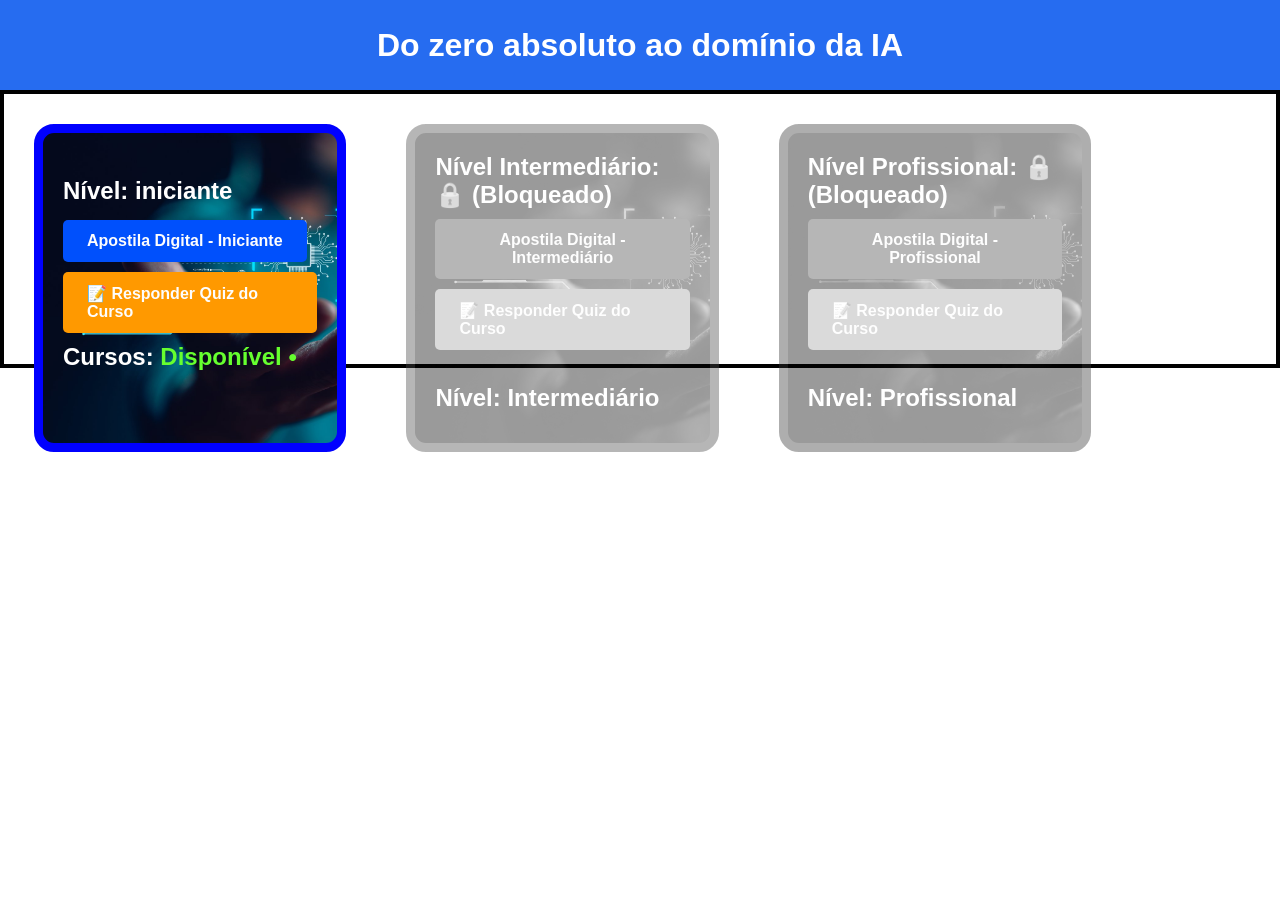
==== Curso com apostilha/index.html @ bef697b9 "REDESIGN progresso1" ====
<!DOCTYPE html>
<html lang="pt-BR">

<head>
    <meta charset="UTF-8">
    <meta name="viewport" content="width=device-width, initial-scale=1.0">
    <title>Página do curso</title>
    <link rel="stylesheet" href="IA2.css">
</head>

<body>
    <header>
    <div class="superior">
        <h1>Do zero absoluto ao domínio da IA</h1>
    </div>
    </header>
    
    <main>

        <!-- BLOCO INICIANTE -->
         <div class="cursos">
        <div class="meio1" id="bloco-iniciante">
            <p>Nível: iniciante</p>
            <a href="https://canva.link/gjycer9l5aq3g00" target="_blank" class="botao-download">Apostila Digital - Iniciante</a>
            <!-- Link envia o aluno para o quiz identificando que ele está no nível iniciante -->
            <a href="quiz1.html" class="btn-abrir-quiz">📝 Responder Quiz do Curso</a>
            <h2>Cursos: <span style="color: rgb(102, 255, 47);" id="status-iniciante">Disponível •</span></h2>
            <div id="quiz-janela-iniciante" class="caixa-quiz"></div>
        </div>
        
        <!-- BLOCO INTERMEDIÁRIO -->
        <div class="meio2" id="bloco-intermediario">
            <h2>Nível Intermediário: <span id="status-intermediario">🔒 (Bloqueado)</span></h2>
            <a href="https://canva.link/ynvad0z4oho5xw4" target="_blank" class="botao-download">Apostila Digital - Intermediário</a>
            <!-- Link envia o aluno para o quiz identificando que ele está no nível intermediário -->
            <a href="quiz2.html" class="btn-abrir-quiz">📝 Responder Quiz do Curso</a>
            <p>Nível: Intermediário</p>
            <div id="quiz-janela-intermediario" class="caixa-quiz"></div>
        </div>

        <!-- BLOCO PROFISSIONAL -->
        <div class="meio3" id="bloco-profissional">
            <h2>Nível Profissional: <span id="status-profissional">🔒 (Bloqueado)</span></h2>
            <a href="https://canva.link/oz46xq83tvym9mz" target="_blank" class="botao-download">Apostila Digital - Profissional</a>
            <a href="quiz3.html" class="btn-abrir-quiz">📝 Responder Quiz do Curso</a>
            <p>Nível: Profissional</p>
            <div id="quiz-janela-profissional" class="caixa-quiz"></div>
        </div>
         </div>
    </main>

    <script>
        // Limpa memórias de testes antigos para não interferir na URL
        localStorage.clear();

        function gerenciarProgressoViaURL() {
            // 1. Captura os elementos visuais do HTML
            const blocoIntermediario = document.getElementById("bloco-intermediario");
            const blocoProfissional = document.getElementById("bloco-profissional");
            const statusIniciante = document.getElementById("status-iniciante");
            const statusIntermediario = document.getElementById("status-intermediario");
            const statusProfissional = document.getElementById("status-profissional");

            // 2. Lê os parâmetros direto da barra de endereços (URL)
            const parametros = new URLSearchParams(window.location.search);
            
            // Verifica se as flags de aprovação foram passadas na URL
            const passouNoQuizIniciante = parametros.get("qz1") === "passou";
            const passouNoQuizIntermediario = parametros.get("qz2") === "passou";

            // --- RESOLUÇÃO DO ERRO: VALIDAÇÃO DO NÍVEL INTERMEDIÁRIO ---
            if (passouNoQuizIniciante) {
                if (blocoIntermediario) blocoIntermediario.classList.remove("meio-bloqueado");
                if (statusIniciante) statusIniciante.innerText = "🏆 (Concluído!)";
                if (statusIntermediario) {
                    statusIntermediario.innerText = "🔓 (Liberado)";
                    statusIntermediario.style.color = "#adff2f";
                }
            } else {
                if (blocoIntermediario) blocoIntermediario.classList.add("meio-bloqueado");
            }

            // --- RESOLUÇÃO DO ERRO: VALIDAÇÃO DO NÍVEL PROFISSIONAL ---
            if (passouNoQuizIntermediario) {
                // Remove obrigatoriamente o bloqueio do bloco intermediário também para manter a coerência
                if (blocoIntermediario) blocoIntermediario.classList.remove("meio-bloqueado");
                if (statusIntermediario) {
                    statusIntermediario.innerText = "🏆 (Concluído!)";
                    statusIntermediario.style.color = "gold";
                }

                // Destrava e altera o visual do bloco profissional na hora
                if (blocoProfissional) blocoProfissional.classList.remove("meio-bloqueado");
                if (statusProfissional) {
                    statusProfissional.innerText = "🔓 (Liberado)";
                    statusProfissional.style.color = "#adff2f";
                }
            } else {
                if (blocoProfissional) blocoProfissional.classList.add("meio-bloqueado");
            }
        }

        // Executa a checagem visual das URLs assim que o aluno entra ou retorna ao site
        window.addEventListener("DOMContentLoaded", gerenciarProgressoViaURL);
    </script>
</body>
</html>
---- Curso com apostilha/IA2.css ----
html, body {
    margin: 0;
    padding: 0;
}
* {
    font-family: Arial, Helvetica, sans-serif;
    font-weight: bold;
}
header {
    height: 10vh;
    width: 100%;
    background-color: rgb(38, 108, 240);
}
.superior {
    border-radius: 15px;
    color: white;
    width: 100%;
    height: 100%;
    display: flex;
    justify-content: center;
    align-items: center;
}
.superior h1 {
    margin: 0;
    text-align: center;
    display: flex;
    align-items: center;
    justify-content: center;
}

main {
    height: 90vh;
    width: 100%;
}
.cursos {
    display: flex;
    justify-content: start;
    border: solid 4px;
    height: 30vh;
    
}
.meio1 {
    display: flex;
    justify-content: flex-start;
    align-items: flex-start;
    gap: 10px;
    flex-direction: column;
    background-color: rgb(255, 255, 255);
    border-radius: 20px;
    margin: 30px;
    padding: 20px;
    background-image: url(ia-generativa.jpg);
    background-repeat: no-repeat;
    background-size: cover;
    color: white;
    height:100%;
    width: 20%;
    border: solid 9px blue;
}
.meio2 {
    display: flex;
    justify-content: flex-start;
    align-items: flex-start;
    gap: 10px;
    flex-direction: column;
    background-color: rgb(255, 255, 255);
    border-radius: 20px;
    margin: 30px;
    padding: 20px;
    background-image: url(IAroxa.png);
    background-repeat: no-repeat;
    background-size: cover;
    color: white;
    height: 100%;
    width: 20%;
    border: solid 9px blueviolet;
}
.meio3 {
    display: flex;
    justify-content: flex-start;
    align-items: flex-start;
    gap: 10px;
    flex-direction: column;
    background-color: rgb(255, 255, 255);
    border-radius: 20px;
    margin: 30px;
    padding: 20px;
    background-image: url(IAvermelha.png);
    background-repeat: no-repeat;
    background-size: cover;
    color: white;
    height: 100%;
    width: 20%;
    border: solid 9px red;
}

.meio1 h2 {
    justify-content: flex-start;
    align-items: flex-start;
    margin: 0;
    opacity: 1;
}

.meio1 img {
    width: 20%;
    margin: 5px;
    display: flex;
    justify-content: flex-start;
    align-items: flex-start;
    border-radius: 15px;
    opacity: 1;
    animation-name: pulsar;
    animation-iteration-count: infinite;
    animation-duration: 4s;
    transition: ease;
}
@keyframes pulsar {
    0% {
        transform: scale(1.0);
    }
    50% {
        transform: scale(1.05);
    }
    100% {
        transform: scale(1.0);
    }
}

.meio1 p {
    font-size: x-large;
    margin-bottom: 5px;
    opacity: 1;
}
.meio2 h2 {
    justify-content: flex-start;
    align-items: flex-start;
    margin: 0;
    opacity: 1;
}

.meio2 img {
    width: 20%;
    margin: 5px;
    justify-content: flex-start;
    align-items: flex-start;
    border-radius: 15px;
    opacity: 1;
        animation-name: pulsar;
    animation-iteration-count: infinite;
    animation-duration: 4s;
    transition: ease;
}
@keyframes pulsar {
    0% {
        transform: scale(1.0);
    }
    50% {
        transform: scale(1.05);
    }
    100% {
        transform: scale(1.0);
    }
}

.meio2 p {
    font-size: x-large;
    margin-bottom: 5px;
    opacity: 1;
}
.meio3 h2 {
    justify-content: flex-start;
    align-items: flex-start;
    margin: 0;
    opacity: 1;
}

.meio3 img {
    width: 20%;
    margin: 5px;
    justify-content: flex-start;
    align-items: flex-start;
    border-radius: 15px;
    opacity: 1;
        animation-name: pulsar;
    animation-iteration-count: infinite;
    animation-duration: 4s;
    transition: ease;
}
@keyframes pulsar {
    0% {
        transform: scale(1.0);
    }
    50% {
        transform: scale(1.05);
    }
    100% {
        transform: scale(1.0);
    }
}

.meio3 p {
    font-size: x-large;
    margin-bottom: 5px;
    opacity: 1;
}

.botao-download {
    display: flex;
    flex-wrap: wrap;
    justify-content: flex-end;
    align-items: flex-end;
    text-align: center;
  display: block;
  width: fit-content;
  padding: 12px 24px;
  background-color: #0050fc;
  color: #fdfdfd;
  text-decoration: none;
  border-radius: 5px;
  font-weight: bold;
  font-family: Arial, sans-serif;
  transition: background 0.3s ease;
}

.botao-download:hover {
  background-color: #00a2ff;
  transform: scale(1.01);

}

.meio-bloqueado {
    position: relative;
    opacity: 0.4 !important; 
    filter: grayscale(1) !important; 
    pointer-events: none; 
    cursor: not-allowed;
}

.meio-bloqueado img {
    animation-name: none !important; 
}

/* ==========================================================================
   COLE ESTE BLOCO NO FINAL DO SEU ARQUIVO IA2.CSS
   ========================================================================== */

/* Estilo do botão de abrir o quiz (Laranja) */
.btn-abrir-quiz {
    display: block;
    width: fit-content;
    padding: 12px 24px;
    background-color: #ff9900;
    color: #fdfdfd;
    text-decoration: none;
    border-radius: 5px;
    font-weight: bold;
    font-family: Arial, sans-serif;
    border: none;
    cursor: pointer;
    transition: background 0.3s ease;
}

.btn-abrir-quiz:hover {
    background-color: #e68a00;
    transform: scale(1.01);
}

/* Caixinha preta onde as perguntas aparecem */
.caixa-quiz {
    display: none; /* Começa escondida e o JS faz aparecer */
    background-color: #1c1c1c;
    color: white;
    border: solid 2px #0050fc;
    border-radius: 15px;
    padding: 20px;
    margin: 20px auto;
    width: 90%;
    max-width: 500px;
    box-shadow: 0 4px 15px rgba(0,0,0,0.5);
    text-align: left;
}

/* Alinhamento das alternativas do Quiz */
.opcoes-container {
    display: flex;
    flex-direction: column;
    gap: 10px;
    margin-top: 15px;
}

/* Botões das alternativas (A, B, C, D) */
.btn-opcao {
    background-color: #333333;
    color: white;
    border: solid 1px #555555;
    padding: 12px;
    border-radius: 6px;
    cursor: pointer;
    text-align: left;
    font-size: 15px;
    font-weight: bold;
    transition: 0.2s;
}

.btn-opcao:hover {
    background-color: #0050fc;
    border-color: #00a2ff;
}

/* Botão de fechar e concluir o quiz */
.btn-fechar {
    background-color: #28a745;
    color: white;
    border: none;
    padding: 10px 20px;
    border-radius: 5px;
    cursor: pointer;
    font-weight: bold;
    margin-top: 15px;
    display: block;
}

@media (max-width: 1000px) {
    .cursos {
        display: flex;
        flex-direction: column;
        align-items: center;
        width: 100%;
    }
    .meio1 {
        width: 80%;
    }
    .meio2 {
        width: 80%;
    }
    .meio3 {
        width: 80%;
    }
    
}
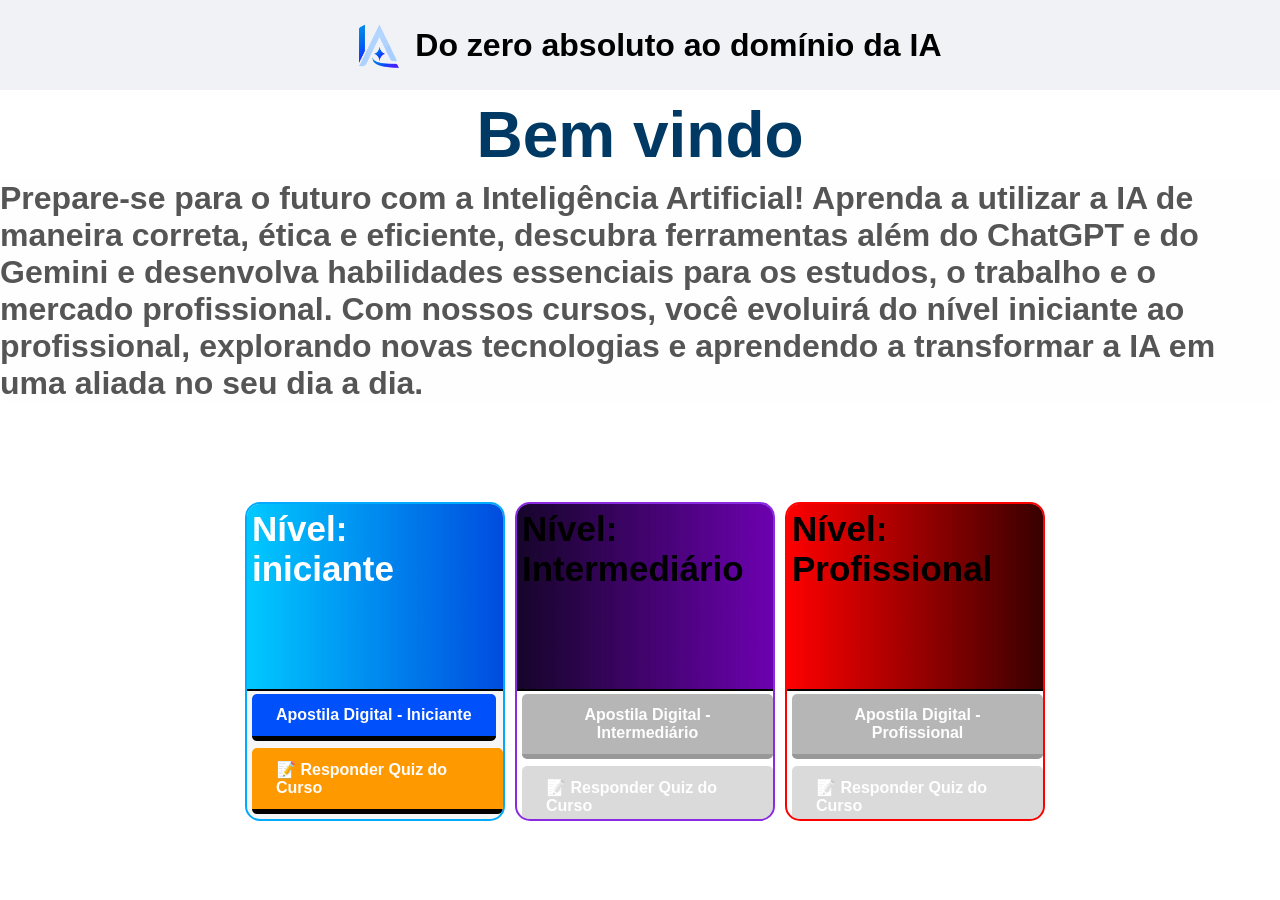
==== commit 94c52664: "progresso3 para ser observado" ====
--- a/Curso com apostilha/index.html
+++ b/Curso com apostilha/index.html
@@ -11,6 +11,7 @@
 <body>
     <header>
     <div class="superior">
+        <img src="Logo.png" alt="">
         <h1>Do zero absoluto ao domínio da IA</h1>
     </div>
     </header>
@@ -18,32 +19,43 @@
     <main>
 
         <!-- BLOCO INICIANTE -->
+         <i class="ainima">Bem vindo</i>
+        <h3 class="titulo2">Prepare-se para o futuro com a Inteligência Artificial! Aprenda a utilizar a IA de maneira correta, ética e eficiente, descubra ferramentas além do ChatGPT e do Gemini e desenvolva habilidades essenciais para os estudos, o trabalho e o mercado profissional. Com nossos cursos, você evoluirá do nível iniciante ao profissional, explorando novas tecnologias e aprendendo a transformar a IA em uma aliada no seu dia a dia.</h3>
          <div class="cursos">
         <div class="meio1" id="bloco-iniciante">
+            <div class="fundo1">
             <p>Nível: iniciante</p>
+            </div>
             <a href="https://canva.link/gjycer9l5aq3g00" target="_blank" class="botao-download">Apostila Digital - Iniciante</a>
             <!-- Link envia o aluno para o quiz identificando que ele está no nível iniciante -->
             <a href="quiz1.html" class="btn-abrir-quiz">📝 Responder Quiz do Curso</a>
+            <hr>
             <h2>Cursos: <span style="color: rgb(102, 255, 47);" id="status-iniciante">Disponível •</span></h2>
             <div id="quiz-janela-iniciante" class="caixa-quiz"></div>
         </div>
         
         <!-- BLOCO INTERMEDIÁRIO -->
         <div class="meio2" id="bloco-intermediario">
-            <h2>Nível Intermediário: <span id="status-intermediario">🔒 (Bloqueado)</span></h2>
+            <div class="fundo2">
+            <p>Nível: Intermediário</p>
+            </div>
             <a href="https://canva.link/ynvad0z4oho5xw4" target="_blank" class="botao-download">Apostila Digital - Intermediário</a>
             <!-- Link envia o aluno para o quiz identificando que ele está no nível intermediário -->
             <a href="quiz2.html" class="btn-abrir-quiz">📝 Responder Quiz do Curso</a>
-            <p>Nível: Intermediário</p>
+            <hr>
+            <h2>Cursos:<span id="status-intermediario">🔒 Bloqueado</span></h2>
             <div id="quiz-janela-intermediario" class="caixa-quiz"></div>
         </div>
 
         <!-- BLOCO PROFISSIONAL -->
         <div class="meio3" id="bloco-profissional">
-            <h2>Nível Profissional: <span id="status-profissional">🔒 (Bloqueado)</span></h2>
+            <div class="fundo3">
+            <p>Nível: Profissional</p>
+            </div>
             <a href="https://canva.link/oz46xq83tvym9mz" target="_blank" class="botao-download">Apostila Digital - Profissional</a>
             <a href="quiz3.html" class="btn-abrir-quiz">📝 Responder Quiz do Curso</a>
-            <p>Nível: Profissional</p>
+            <hr>
+            <h2>Cursos:<span id="status-profissional">🔒 Bloqueado</span></h2>
             <div id="quiz-janela-profissional" class="caixa-quiz"></div>
         </div>
          </div>
--- a/Curso com apostilha/IA2.css
+++ b/Curso com apostilha/IA2.css
@@ -8,17 +8,21 @@
 }
 header {
     height: 10vh;
-    width: 100%;
-    background-color: rgb(38, 108, 240);
+    width: 100vw;
+    background-color: rgb(240, 242, 246);
 }
 .superior {
-    border-radius: 15px;
     color: white;
     width: 100%;
     height: 100%;
     display: flex;
     justify-content: center;
     align-items: center;
+    color: black;
+}
+.superior img {
+    height: 100%;
+    width: 6%;
 }
 .superior h1 {
     margin: 0;
@@ -27,82 +31,179 @@
     align-items: center;
     justify-content: center;
 }
-
-main {
-    height: 90vh;
+.ainima {
+    animation-name: ap;
+    animation-duration: 1.5s;
+    animation-delay: 0.5s;
+    animation-fill-mode: forwards;
+    animation-timing-function: linear;
+    opacity: 0;
+    font-style: normal;
+    display: flex;
+    justify-content: center;
+    margin: 0;
+    padding: 0;
+    color: #003a64;
+    font-size:400% ;
+    font-weight: bold;
+    display: flex;
+    align-items: center;
+    height: 10vh;
+}
+@keyframes ap {
+    0% {
+        opacity: 0;
+    }
+    100% {
+        opacity: 1;
+    }
+}
+.titulo2 {
+font-size: 200%;
+background-color: rgb(255, 254, 254);
+border-radius: 0 0 10px 10px;
+color: #555555;
+margin: 0;
+padding: 0;
+}
+.cursos {
+    display: flex;
+    flex-direction: row;
+    margin-top: 10px;
+    height: 35vh;
+    gap:10px;
+    justify-content: center;
+    align-items: center;
+    margin-top: 8%;
+}
+.meio1 {
+    border-radius: 15px;
+    background-color: rgb(246, 246, 246);
+    color: white;
+    margin: 0;
+    padding: 0;
+    height:100%;
+    margin-left: 10px;
+    width: 20%;
+    border: solid 2px rgb(0, 170, 255);
+    overflow: hidden;
+}
+.fundo1 {
     width: 100%;
-}
-.cursos {
-    display: flex;
-    justify-content: start;
-    border: solid 4px;
-    height: 30vh;
-    
-}
-.meio1 {
-    display: flex;
-    justify-content: flex-start;
-    align-items: flex-start;
-    gap: 10px;
-    flex-direction: column;
-    background-color: rgb(255, 255, 255);
-    border-radius: 20px;
-    margin: 30px;
-    padding: 20px;
-    background-image: url(ia-generativa.jpg);
+    position: relative;
+    border-bottom: solid 2px black;
+    margin-bottom: 3px;
+    background-image: url(iniciante.jpeg);
     background-repeat: no-repeat;
     background-size: cover;
-    color: white;
-    height:100%;
-    width: 20%;
-    border: solid 9px blue;
-}
-.meio2 {
-    display: flex;
-    justify-content: flex-start;
-    align-items: flex-start;
-    gap: 10px;
-    flex-direction: column;
-    background-color: rgb(255, 255, 255);
-    border-radius: 20px;
-    margin: 30px;
-    padding: 20px;
-    background-image: url(IAroxa.png);
-    background-repeat: no-repeat;
-    background-size: cover;
-    color: white;
-    height: 100%;
-    width: 20%;
-    border: solid 9px blueviolet;
-}
-.meio3 {
-    display: flex;
-    justify-content: flex-start;
-    align-items: flex-start;
-    gap: 10px;
-    flex-direction: column;
-    background-color: rgb(255, 255, 255);
-    border-radius: 20px;
-    margin: 30px;
-    padding: 20px;
-    background-image: url(IAvermelha.png);
-    background-repeat: no-repeat;
-    background-size: cover;
-    color: white;
-    height: 100%;
-    width: 20%;
-    border: solid 9px red;
-}
-
+}
+.meio1 p {
+    padding-bottom: 100px;
+    margin: 0;
+    padding-top: 5px;
+    padding-left: 5px;
+    padding-right: 5px;
+    font-size: 35px;
+}
+
+.meio1 a {
+    margin-bottom:7px;
+    margin-left: 5px;
+    border-bottom: solid 5px black;
+}
 .meio1 h2 {
     justify-content: flex-start;
     align-items: flex-start;
     margin: 0;
     opacity: 1;
+    color: black;
+    margin-left: 5px;
+}
+.meio2 {
+    border-radius: 15px;
+    color: white;
+    margin: 0;
+    height:100%;
+    width: 20%;
+    border: solid 2px blueviolet;
+    overflow: hidden;
+}
+.fundo2 {
+    background-color: rgb(123, 0, 255);
+    width: 100%;
+    position: relative;
+    border-bottom: solid 2px black;
+    margin-bottom: 3px;
+    background-image: url(intermediario.jpeg);
+    background-repeat: no-repeat;
+    background-size: cover;
+}
+.meio2 p {
+    padding-bottom: 100px;
+    margin: 0;
+    padding-top: 5px;
+    padding-left: 5px;
+    padding-right: 5px;
+    font-size: 35px;
+    color: black;
+}
+.meio2 a {
+    margin-bottom:7px;
+    margin-left: 5px;
+    border-bottom: solid 5px black;
+}
+.meio2 h2 {
+    display: flex;
+    align-items: center;
+    margin: 0;
+    opacity: 1;
+    color: black;
+    margin-left: 5px;
+}
+
+.meio3 {
+    border-radius: 15px;
+    color: white;
+    margin: 0;
+    height:100%;
+    width: 20%;
+    border: solid 2px red;
+    overflow: hidden;
+}
+.fundo3 {
+    background-color: rgb(255, 0, 0);
+    width: 100%;
+    position: relative;
+    border-bottom: solid 2px black;
+    margin-bottom: 3px;
+    background-image: url(profissional.jpeg);
+    background-repeat: no-repeat;
+    background-size: cover;
+}
+.meio3 p {
+    padding-bottom: 100px;
+    margin: 0;
+    padding-top: 5px;
+    padding-left: 5px;
+    padding-right: 5px;
+    font-size: 35px;
+    color: black;
+}
+.meio3 a {
+    margin-bottom:7px;
+    margin-left: 5px;
+    border-bottom: solid 5px black;
+}
+.meio3 h2 {
+    justify-content: flex-start;
+    align-items: flex-start;
+    margin: 0;
+    opacity: 1;
+    color: black;
+    margin-left: 5px;
 }
 
 .meio1 img {
-    width: 20%;
     margin: 5px;
     display: flex;
     justify-content: flex-start;
@@ -126,17 +227,6 @@
     }
 }
 
-.meio1 p {
-    font-size: x-large;
-    margin-bottom: 5px;
-    opacity: 1;
-}
-.meio2 h2 {
-    justify-content: flex-start;
-    align-items: flex-start;
-    margin: 0;
-    opacity: 1;
-}
 
 .meio2 img {
     width: 20%;
@@ -162,17 +252,6 @@
     }
 }
 
-.meio2 p {
-    font-size: x-large;
-    margin-bottom: 5px;
-    opacity: 1;
-}
-.meio3 h2 {
-    justify-content: flex-start;
-    align-items: flex-start;
-    margin: 0;
-    opacity: 1;
-}
 
 .meio3 img {
     width: 20%;
@@ -198,18 +277,13 @@
     }
 }
 
-.meio3 p {
-    font-size: x-large;
-    margin-bottom: 5px;
-    opacity: 1;
-}
 
 .botao-download {
-    display: flex;
-    flex-wrap: wrap;
-    justify-content: flex-end;
-    align-items: flex-end;
-    text-align: center;
+  display: flex;
+  flex-wrap: wrap;
+  justify-content: flex-end;
+  align-items: flex-end;
+  text-align: center;
   display: block;
   width: fit-content;
   padding: 12px 24px;
@@ -228,10 +302,10 @@
 
 }
 
-.meio-bloqueado {
+.meio-bloqueado a {
     position: relative;
     opacity: 0.4 !important; 
-    filter: grayscale(1) !important; 
+    filter: grayscale(1) !important;
     pointer-events: none; 
     cursor: not-allowed;
 }
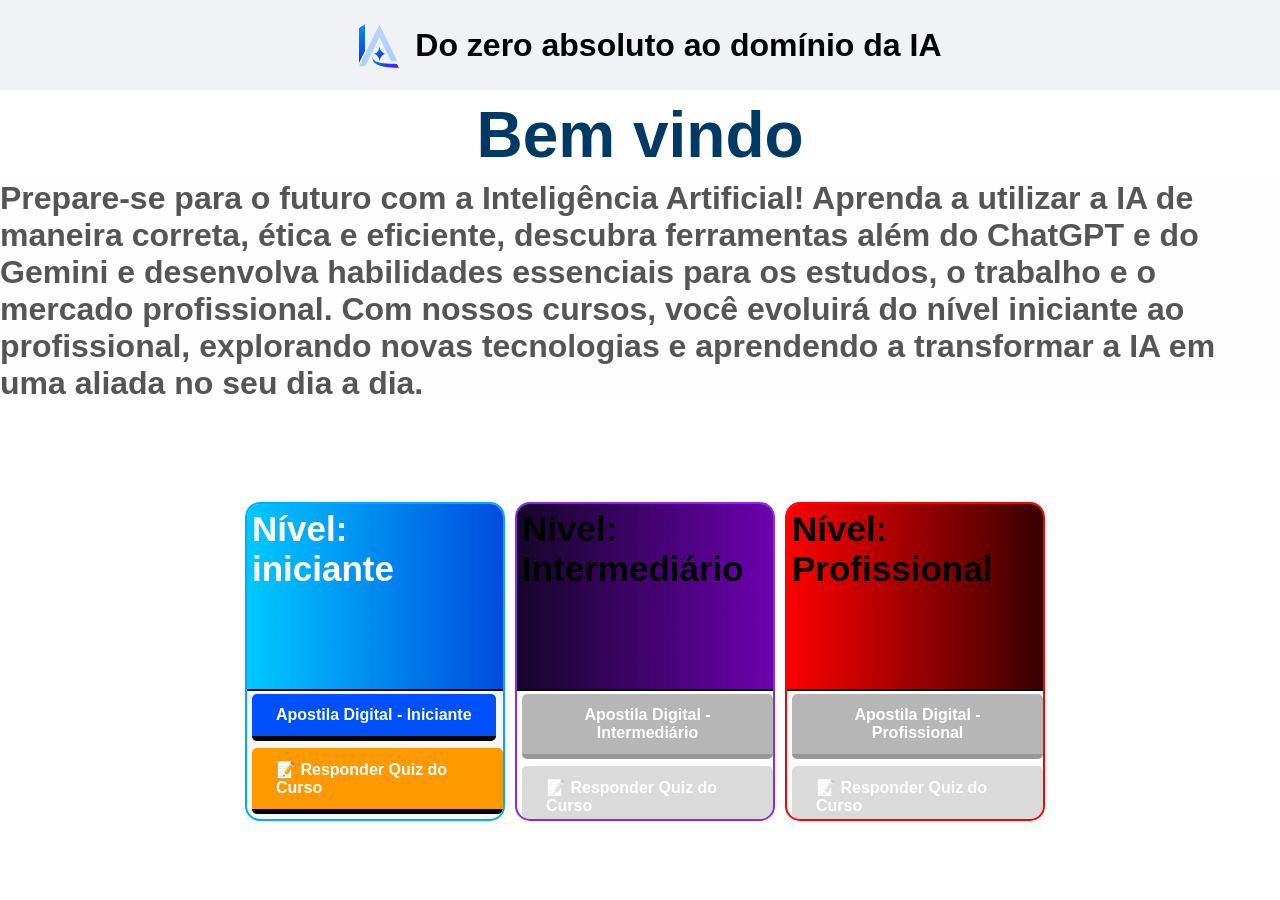
==== commit 71faf185: "progresso4" ====
--- a/Curso com apostilha/index.html
+++ b/Curso com apostilha/index.html
@@ -5,6 +5,7 @@
     <meta charset="UTF-8">
     <meta name="viewport" content="width=device-width, initial-scale=1.0">
     <title>Página do curso</title>
+    <link rel="icon" href="Logo.png">
     <link rel="stylesheet" href="IA2.css">
 </head>
 
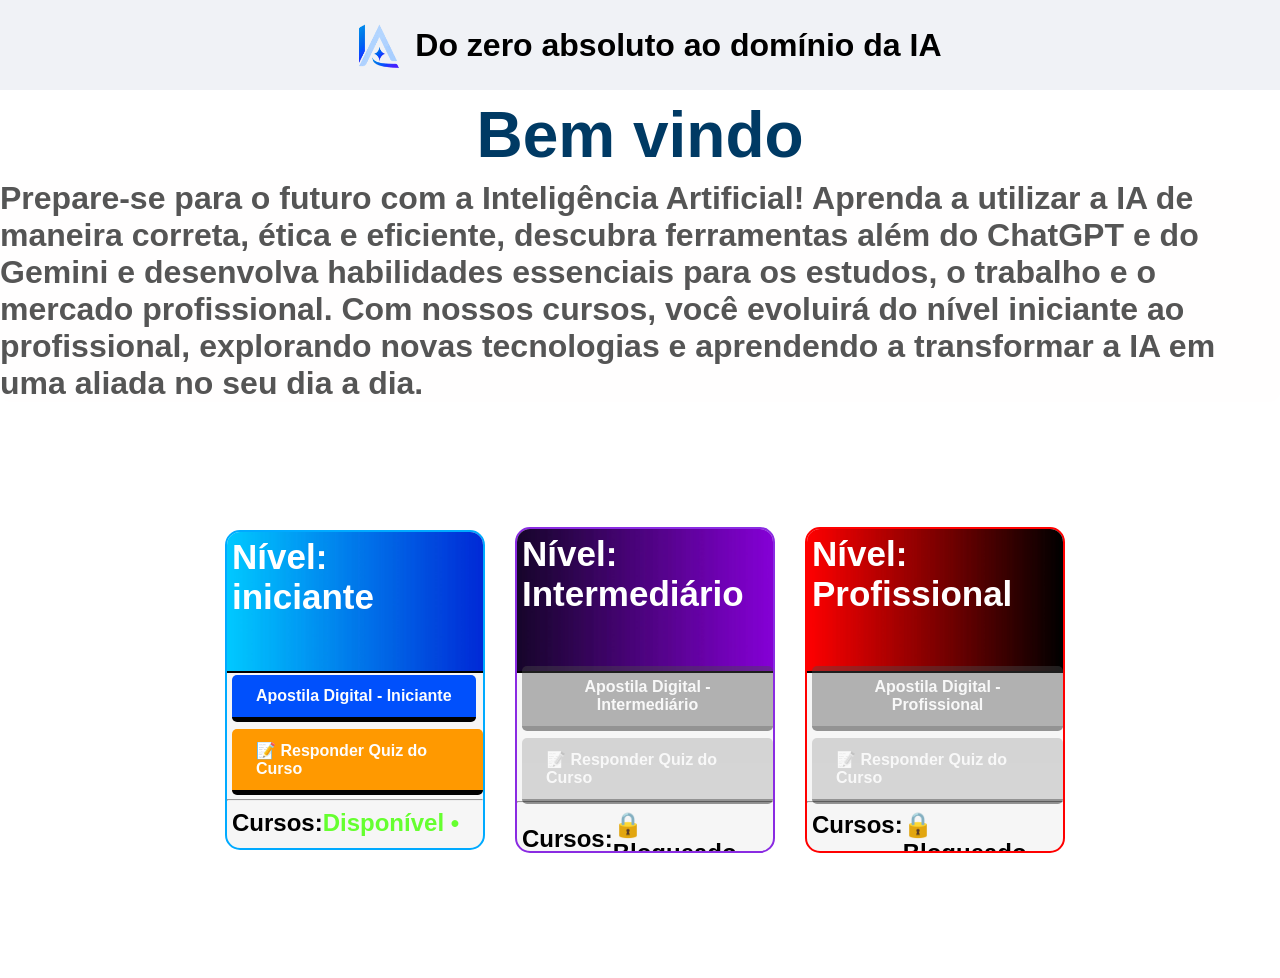
==== commit 5b093744: "progresso97%" ====
--- a/Curso com apostilha/index.html
+++ b/Curso com apostilha/index.html
@@ -27,9 +27,11 @@
             <div class="fundo1">
             <p>Nível: iniciante</p>
             </div>
+            <div class="botoes">
             <a href="https://canva.link/gjycer9l5aq3g00" target="_blank" class="botao-download">Apostila Digital - Iniciante</a>
             <!-- Link envia o aluno para o quiz identificando que ele está no nível iniciante -->
             <a href="quiz1.html" class="btn-abrir-quiz">📝 Responder Quiz do Curso</a>
+            </div>
             <hr>
             <h2>Cursos: <span style="color: rgb(102, 255, 47);" id="status-iniciante">Disponível •</span></h2>
             <div id="quiz-janela-iniciante" class="caixa-quiz"></div>
@@ -40,9 +42,11 @@
             <div class="fundo2">
             <p>Nível: Intermediário</p>
             </div>
+            <div class="botoes">
             <a href="https://canva.link/ynvad0z4oho5xw4" target="_blank" class="botao-download">Apostila Digital - Intermediário</a>
             <!-- Link envia o aluno para o quiz identificando que ele está no nível intermediário -->
             <a href="quiz2.html" class="btn-abrir-quiz">📝 Responder Quiz do Curso</a>
+            </div>
             <hr>
             <h2>Cursos:<span id="status-intermediario">🔒 Bloqueado</span></h2>
             <div id="quiz-janela-intermediario" class="caixa-quiz"></div>
@@ -53,8 +57,10 @@
             <div class="fundo3">
             <p>Nível: Profissional</p>
             </div>
+            <div class="botoes">
             <a href="https://canva.link/oz46xq83tvym9mz" target="_blank" class="botao-download">Apostila Digital - Profissional</a>
             <a href="quiz3.html" class="btn-abrir-quiz">📝 Responder Quiz do Curso</a>
+            </div>
             <hr>
             <h2>Cursos:<span id="status-profissional">🔒 Bloqueado</span></h2>
             <div id="quiz-janela-profissional" class="caixa-quiz"></div>
--- a/Curso com apostilha/IA2.css
+++ b/Curso com apostilha/IA2.css
@@ -69,12 +69,19 @@
 .cursos {
     display: flex;
     flex-direction: row;
-    margin-top: 10px;
-    height: 35vh;
+    height: 64vh;
     gap:10px;
     justify-content: center;
     align-items: center;
-    margin-top: 8%;
+    width: 100%;
+}
+.botoes {
+    height: 31.7%;
+    display: flex;
+    flex-direction: column;
+    justify-content: center;
+    padding-top: 5px;
+    padding-bottom: 3px;
 }
 .meio1 {
     border-radius: 15px;
@@ -82,7 +89,7 @@
     color: white;
     margin: 0;
     padding: 0;
-    height:100%;
+    height:55%;
     margin-left: 10px;
     width: 20%;
     border: solid 2px rgb(0, 170, 255);
@@ -90,12 +97,15 @@
 }
 .fundo1 {
     width: 100%;
+    height: 44%;
     position: relative;
     border-bottom: solid 2px black;
     margin-bottom: 3px;
     background-image: url(iniciante.jpeg);
     background-repeat: no-repeat;
     background-size: cover;
+    display: flex;
+    margin-bottom: 10px;
 }
 .meio1 p {
     padding-bottom: 100px;
@@ -112,7 +122,7 @@
     border-bottom: solid 5px black;
 }
 .meio1 h2 {
-    justify-content: flex-start;
+    display: flex;
     align-items: flex-start;
     margin: 0;
     opacity: 1;
@@ -122,14 +132,17 @@
 .meio2 {
     border-radius: 15px;
     color: white;
-    margin: 0;
-    height:100%;
+    background-color: rgb(246, 246, 246);
+    margin: 0;
+    padding: 0;
+    height:56%;
     width: 20%;
     border: solid 2px blueviolet;
+    margin-left: 20px;
     overflow: hidden;
 }
 .fundo2 {
-    background-color: rgb(123, 0, 255);
+    height: 44%;
     width: 100%;
     position: relative;
     border-bottom: solid 2px black;
@@ -137,6 +150,8 @@
     background-image: url(intermediario.jpeg);
     background-repeat: no-repeat;
     background-size: cover;
+    display: flex;
+    margin-bottom: 10px;
 }
 .meio2 p {
     padding-bottom: 100px;
@@ -145,7 +160,7 @@
     padding-left: 5px;
     padding-right: 5px;
     font-size: 35px;
-    color: black;
+    color: white;
 }
 .meio2 a {
     margin-bottom:7px;
@@ -164,21 +179,26 @@
 .meio3 {
     border-radius: 15px;
     color: white;
-    margin: 0;
-    height:100%;
+    background-color: rgb(246, 246, 246);
+    padding: 0;
+    margin: 0;
+    height:56%;
     width: 20%;
+    margin-left: 20px;
     border: solid 2px red;
     overflow: hidden;
 }
 .fundo3 {
-    background-color: rgb(255, 0, 0);
     width: 100%;
+    height: 44%;
     position: relative;
     border-bottom: solid 2px black;
     margin-bottom: 3px;
     background-image: url(profissional.jpeg);
     background-repeat: no-repeat;
     background-size: cover;
+    display: flex;
+    margin-bottom: 10px;
 }
 .meio3 p {
     padding-bottom: 100px;
@@ -187,7 +207,7 @@
     padding-left: 5px;
     padding-right: 5px;
     font-size: 35px;
-    color: black;
+    color: white;
 }
 .meio3 a {
     margin-bottom:7px;
@@ -195,7 +215,7 @@
     border-bottom: solid 5px black;
 }
 .meio3 h2 {
-    justify-content: flex-start;
+    display: flex;
     align-items: flex-start;
     margin: 0;
     opacity: 1;
@@ -395,20 +415,37 @@
 }
 
 @media (max-width: 1000px) {
+    .titulo2 {
+        font-size: 120%;
+    }
+    .superior img {
+        width: 30%;
+    }
     .cursos {
         display: flex;
         flex-direction: column;
         align-items: center;
         width: 100%;
+        height: 100%;
     }
     .meio1 {
-        width: 80%;
-    }
+        width: 95%;
+        height: auto;
+        min-height: 400px;
+        margin: 0;
+    }
+
     .meio2 {
-        width: 80%;
+        width: 95%;
+        height: auto;
+        min-height: 400px;
+        margin: 0;
     }
     .meio3 {
-        width: 80%;
+        width: 95%;
+        height: auto;
+        min-height: 400px;
+        margin: 0;
     }
     
 }
